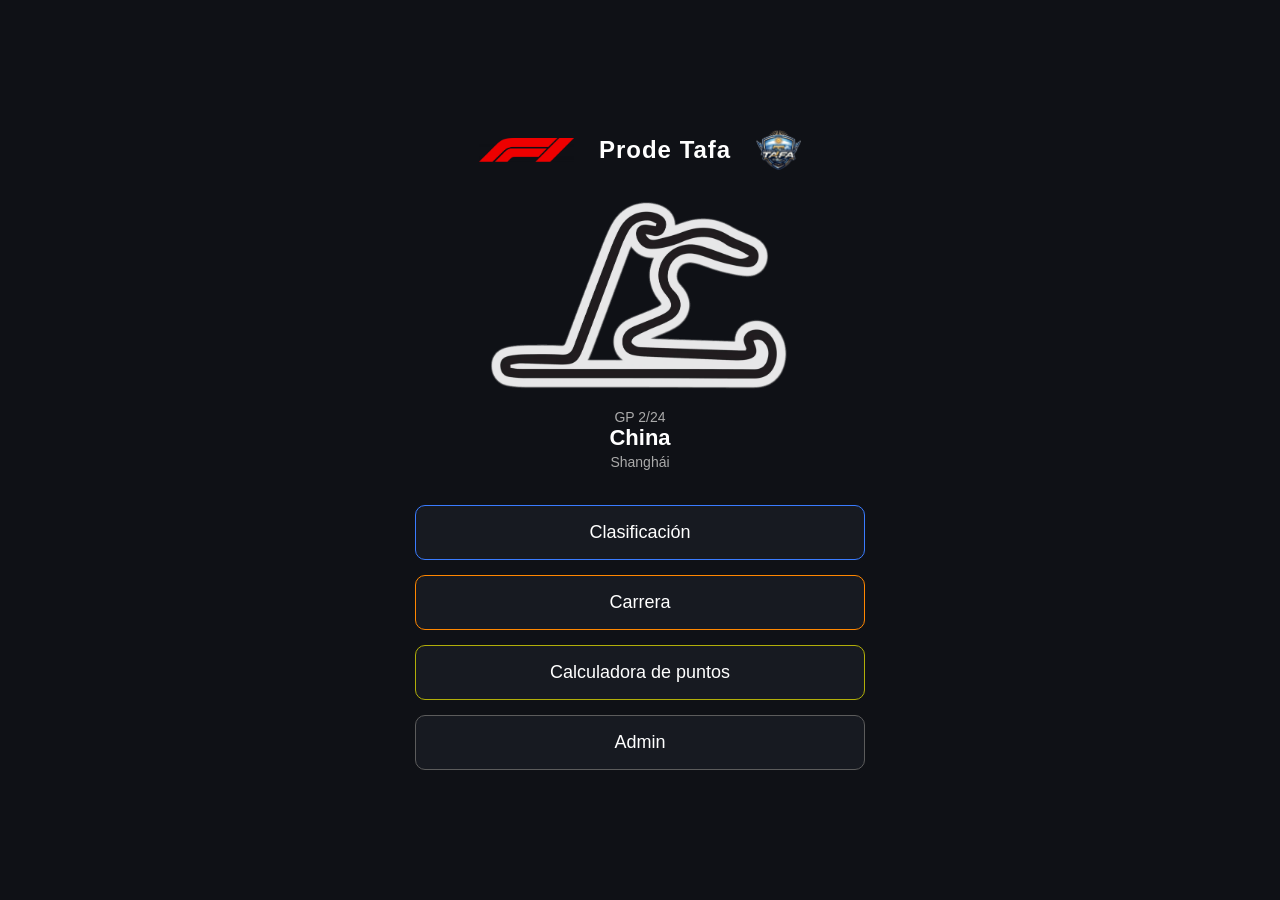
==== index.html @ a567331e "aaa" ====
<!DOCTYPE html>
<html lang="es">
<head>

<meta charset="UTF-8">
<title>Prode Tafa</title>
<meta name="viewport" content="width=device-width, initial-scale=1.0">

<link rel="stylesheet" href="index.css">

</head>

<body>

<div class="contenedor">

<header class="header">

<div class="logo">
<img src="image/f1.png" class="f1">
</div>

<h1>Prode Tafa</h1>

<div class="logo">
<img src="image/prode-tafa.png">
</div>

</header>


<div class="circuito">

<img src="image/circuitos/china.png" class="circuito-img">
<p>GP 2/24</p>
<h2>China</h2>

<p>Shanghái</p>

</div>


<div class="menu">

<a href="qualy.html" class="boton clasificacion">
Clasificación
</a>

<a href="carrera.html" class="boton carrera">
Carrera
</a>

<a href="calculadora.html" class="boton calculadora">
Calculadora de puntos
</a>

<a href="admin.html" class="boton admin">
Admin
</a>

</div>

</div>

</body>
</html>
---- index.css ----
body{
margin:0;
font-family:'Segoe UI',sans-serif;
background:#0f1116;
color:white;
display:flex;
justify-content:center;
align-items:center;
min-height:100vh;
}

.contenedor{
width:100%;
max-width:500px;
padding:25px;
box-sizing:border-box;
text-align:center;
}

/* HEADER */

.header{
display:flex;
align-items:center;
justify-content:center;
gap:25px;
margin-bottom:30px;
}

.logo{
height:40px;
display:flex;
align-items:center;
}

.logo img{
height:100%;
}

.logo .f1{
height:60%;
}

h1{
margin:0;
font-size:24px;
letter-spacing:1px;
}

/* CIRCUITO */

.circuito{
margin-bottom:35px;
}

.circuito-img{
height:12rem;
object-fit:contain;
margin-bottom:10px;
opacity:.9;
}

.circuito h2{
margin:0;
font-size:22px;
}

.circuito p{
margin:3px 0 0 0;
color:#aaa;
font-size:14px;
}

/* BOTONES */

.menu{
display:flex;
flex-direction:column;
gap:15px;
}

.boton{
text-decoration:none;
padding:16px;
border-radius:10px;
font-size:18px;
font-weight:500;
transition:.2s;
border:1px solid #2a2f3a;
background:#171a21;
color:white;
}

.boton:hover{
background:#1f232c;
}

.clasificacion{
border-color:#3a7cff;
}

.carrera{
border-color:#ff8700;
}

/* MOBILE */

@media(max-width:500px){

.contenedor{
padding:20px;
}

h1{
font-size:20px;
}

.circuito-img{
height:12rem;
}

}

.calculadora{
border-color:#b1ae09;
}

.calculadora:hover{
background:#5f770a;
}

.admin{
border-color:#5c5c5c;
}

.admin:hover{
background:#000000;
}
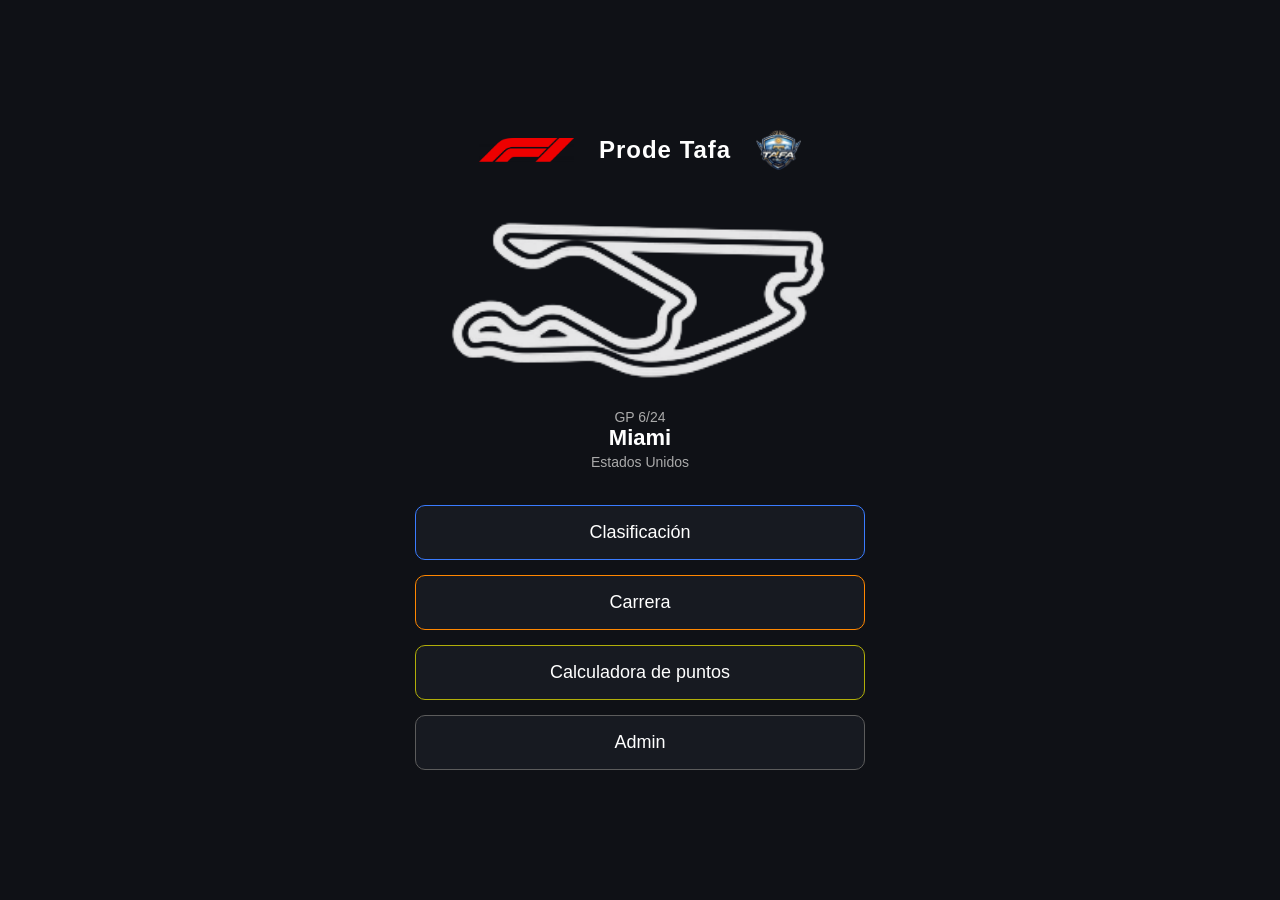
==== commit 28bb0ca7: "aaa" ====
--- a/index.html
+++ b/index.html
@@ -31,11 +31,11 @@
 
 <div class="circuito">
 
-<img src="image/circuitos/china.png" class="circuito-img">
-<p>GP 2/24</p>
-<h2>China</h2>
+<img src="image/circuitos/miami.png" class="circuito-img">
+<p>GP 6/24</p>
+<h2>Miami</h2>
 
-<p>Shanghái</p>
+<p>Estados Unidos</p>
 
 </div>
 
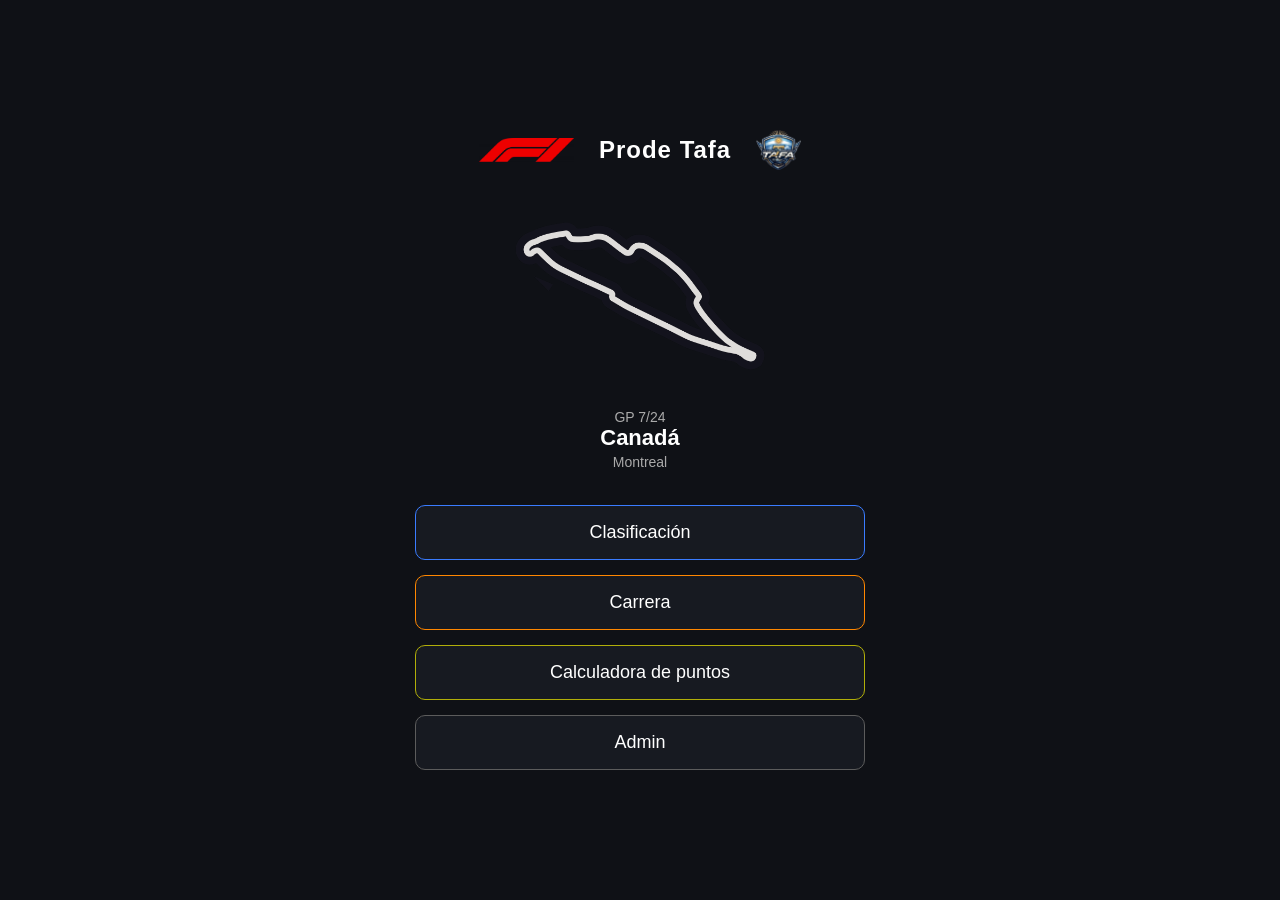
==== commit ef6b823b: "a" ====
--- a/index.html
+++ b/index.html
@@ -31,11 +31,11 @@
 
 <div class="circuito">
 
-<img src="image/circuitos/miami.png" class="circuito-img">
-<p>GP 6/24</p>
-<h2>Miami</h2>
+<img src="image/circuitos/canada.png" class="circuito-img">
+<p>GP 7/24</p>
+<h2>Canadá</h2>
 
-<p>Estados Unidos</p>
+<p>Montreal</p>
 
 </div>
 
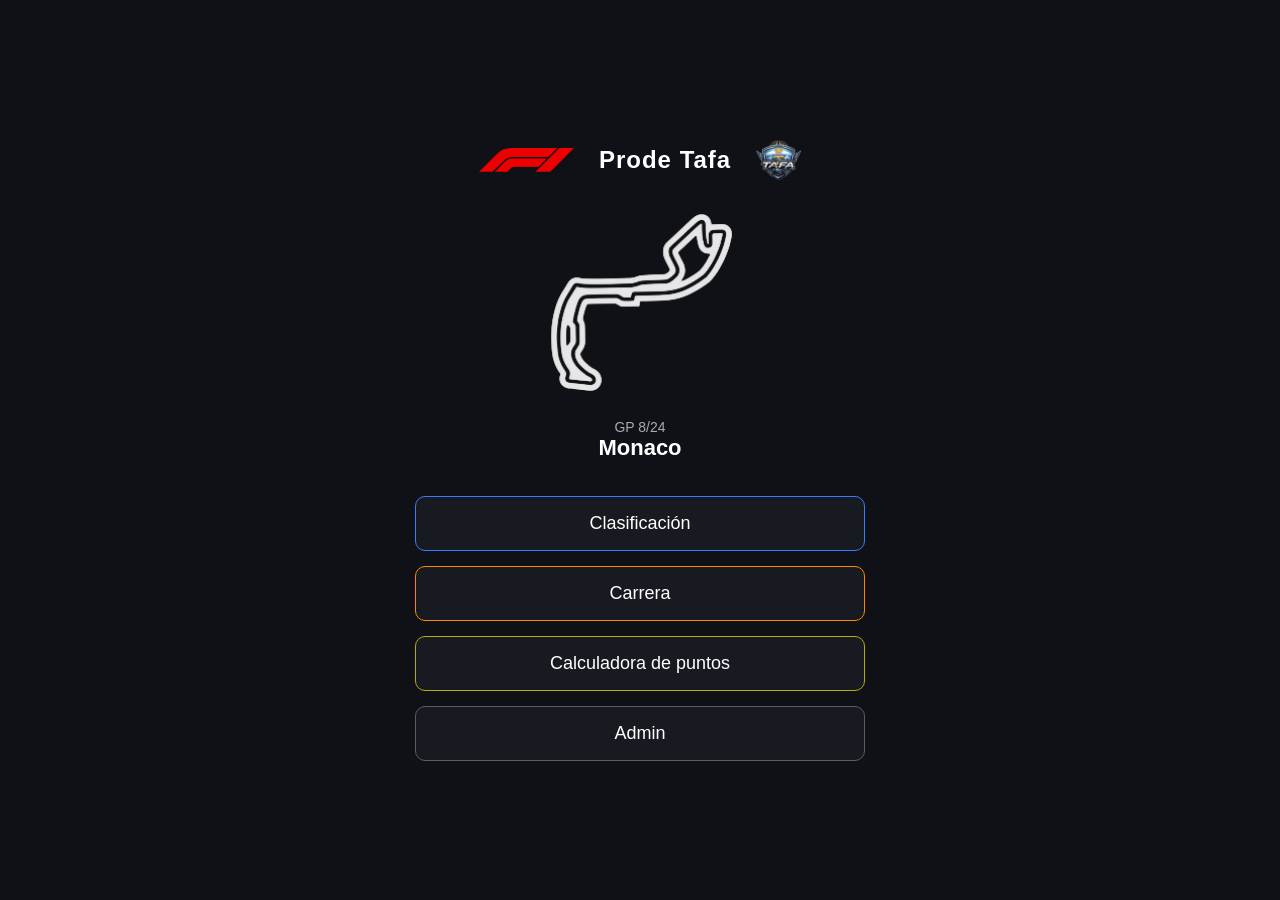
==== commit b9860ea8: "a" ====
--- a/index.html
+++ b/index.html
@@ -31,11 +31,11 @@
 
 <div class="circuito">
 
-<img src="image/circuitos/canada.png" class="circuito-img">
-<p>GP 7/24</p>
-<h2>Canadá</h2>
+<img src="image/circuitos/monaco.png" class="circuito-img">
+<p>GP 8/24</p>
+<h2>Monaco</h2>
 
-<p>Montreal</p>
+<p></p>
 
 </div>
 
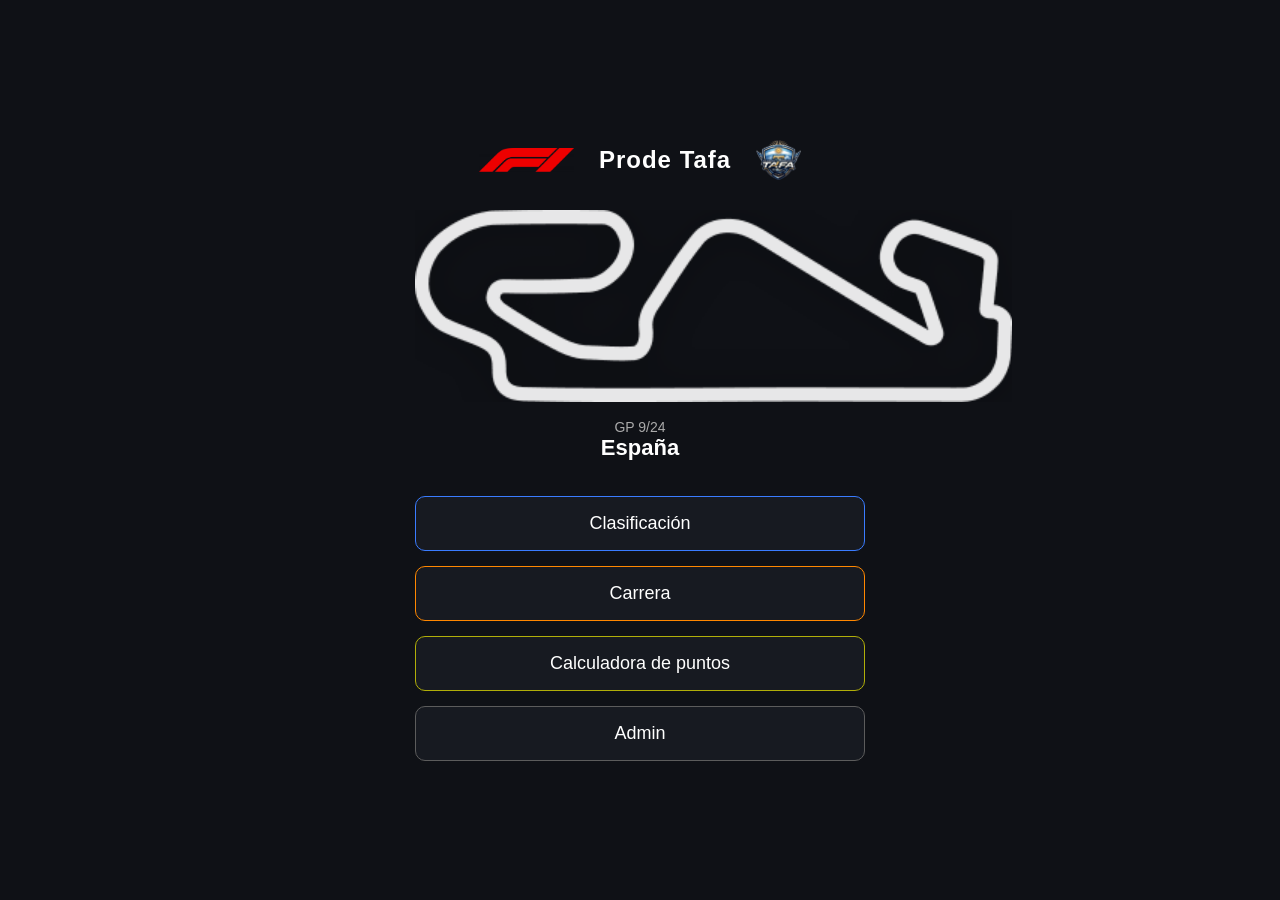
==== commit 9b4de811: "Update index.html" ====
--- a/index.html
+++ b/index.html
@@ -31,9 +31,9 @@
 
 <div class="circuito">
 
-<img src="image/circuitos/monaco.png" class="circuito-img">
-<p>GP 8/24</p>
-<h2>Monaco</h2>
+<img src="image/circuitos/españa.png" class="circuito-img">
+<p>GP 9/24</p>
+<h2>España</h2>
 
 <p></p>
 
@@ -63,4 +63,4 @@
 </div>
 
 </body>
-</html>+</html>
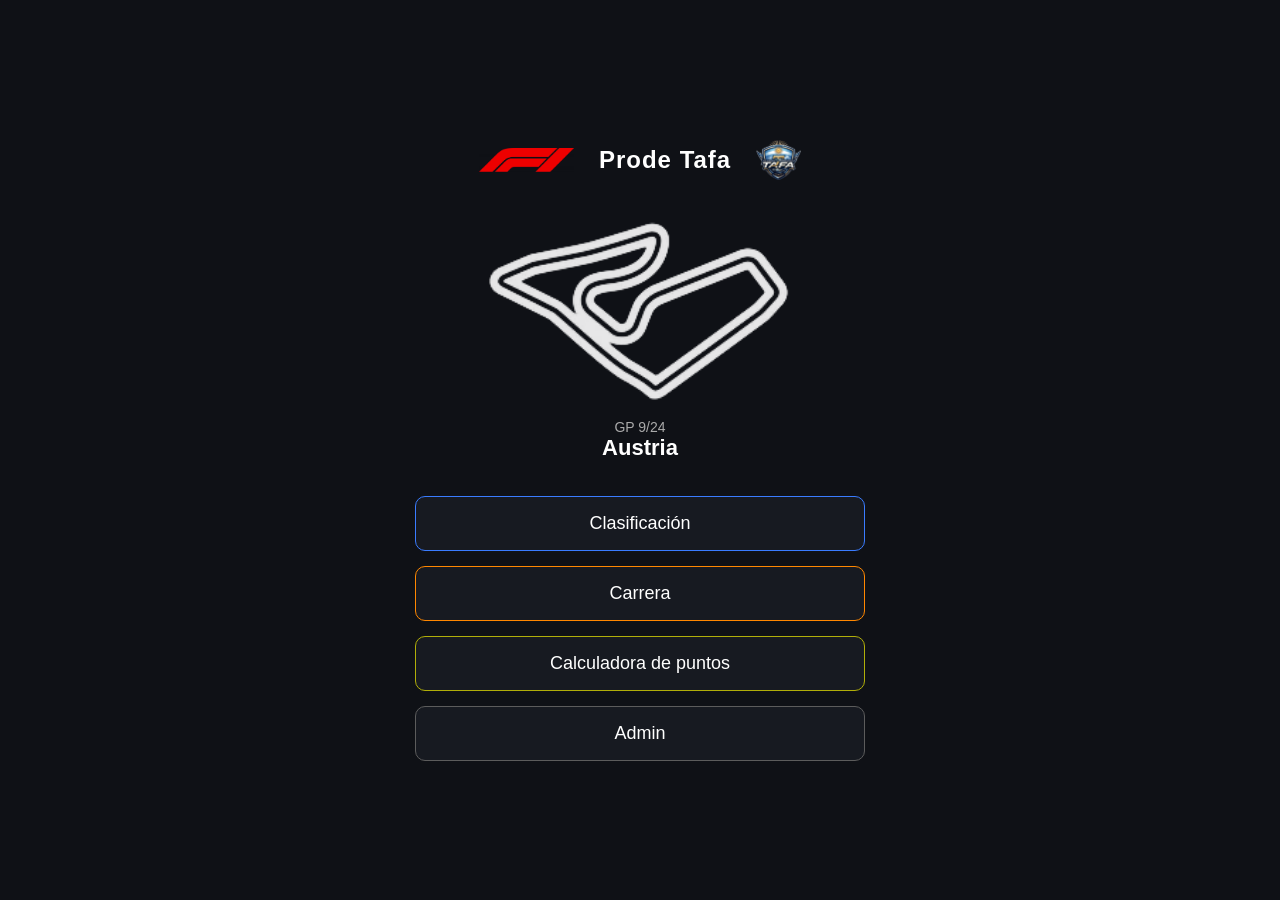
==== commit 96705ab4: "aaa" ====
--- a/index.html
+++ b/index.html
@@ -31,9 +31,9 @@
 
 <div class="circuito">
 
-<img src="image/circuitos/españa.png" class="circuito-img">
+<img src="image/circuitos/austria.png" class="circuito-img">
 <p>GP 9/24</p>
-<h2>España</h2>
+<h2>Austria</h2>
 
 <p></p>
 
@@ -63,4 +63,4 @@
 </div>
 
 </body>
-</html>
+</html>
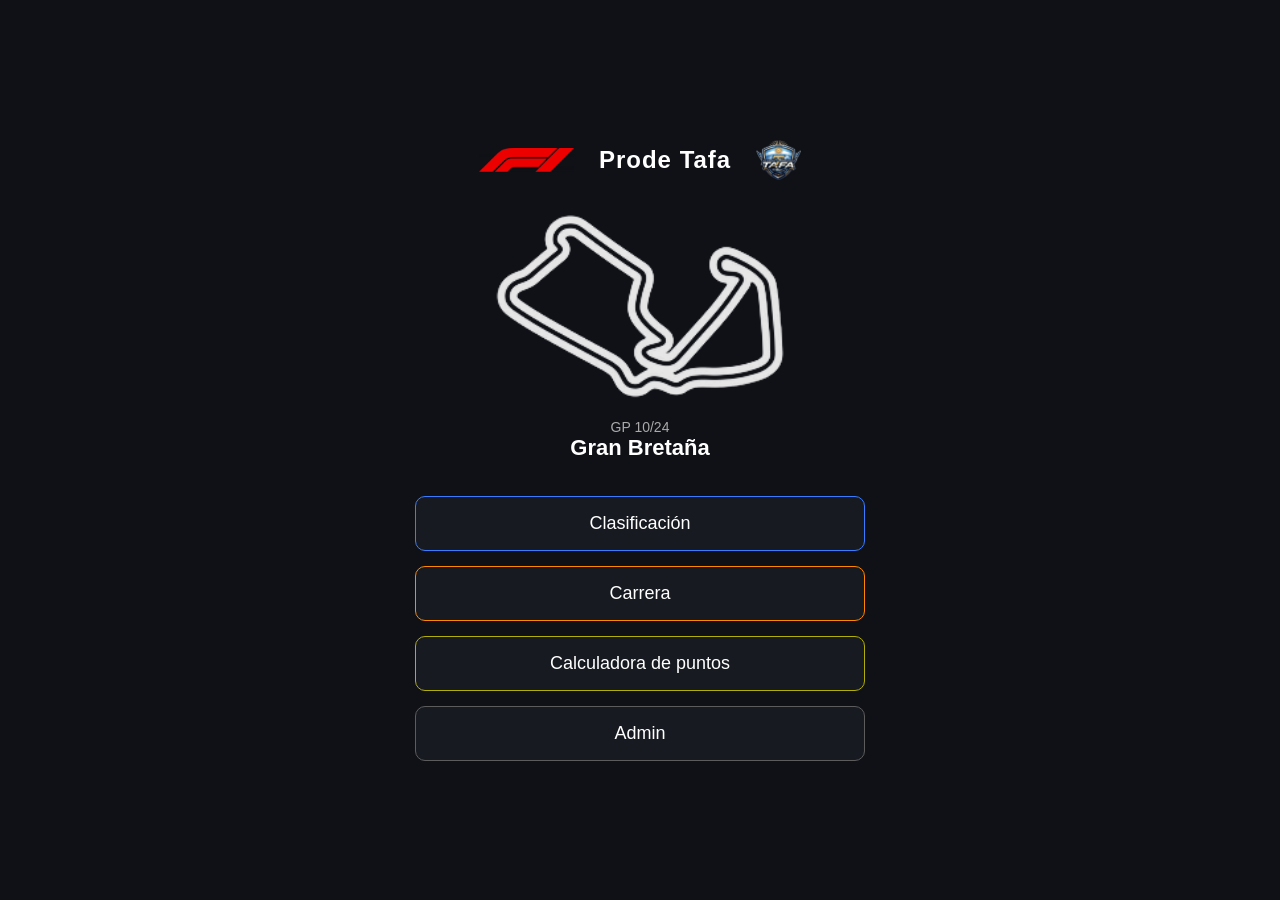
==== commit 7ef7aa26: "asdasd" ====
--- a/index.html
+++ b/index.html
@@ -31,9 +31,9 @@
 
 <div class="circuito">
 
-<img src="image/circuitos/austria.png" class="circuito-img">
-<p>GP 9/24</p>
-<h2>Austria</h2>
+<img src="image/circuitos/gran bretaña.png" class="circuito-img">
+<p>GP 10/24</p>
+<h2>Gran Bretaña</h2>
 
 <p></p>
 
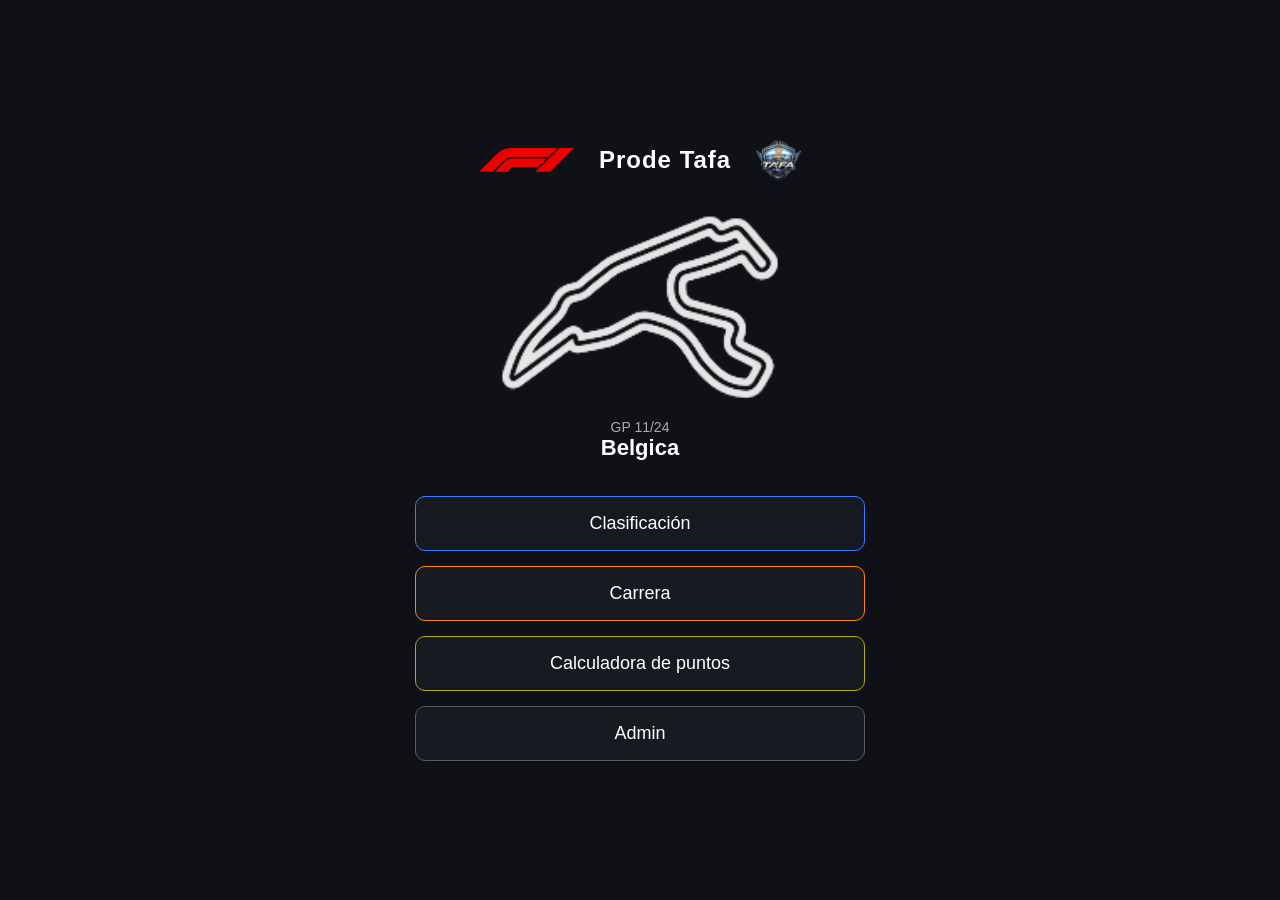
==== commit eced531c: "sdfsa" ====
--- a/index.html
+++ b/index.html
@@ -31,9 +31,9 @@
 
 <div class="circuito">
 
-<img src="image/circuitos/gran bretaña.png" class="circuito-img">
-<p>GP 10/24</p>
-<h2>Gran Bretaña</h2>
+<img src="image/circuitos/belgica.png" class="circuito-img">
+<p>GP 11/24</p>
+<h2>Belgica</h2>
 
 <p></p>
 
